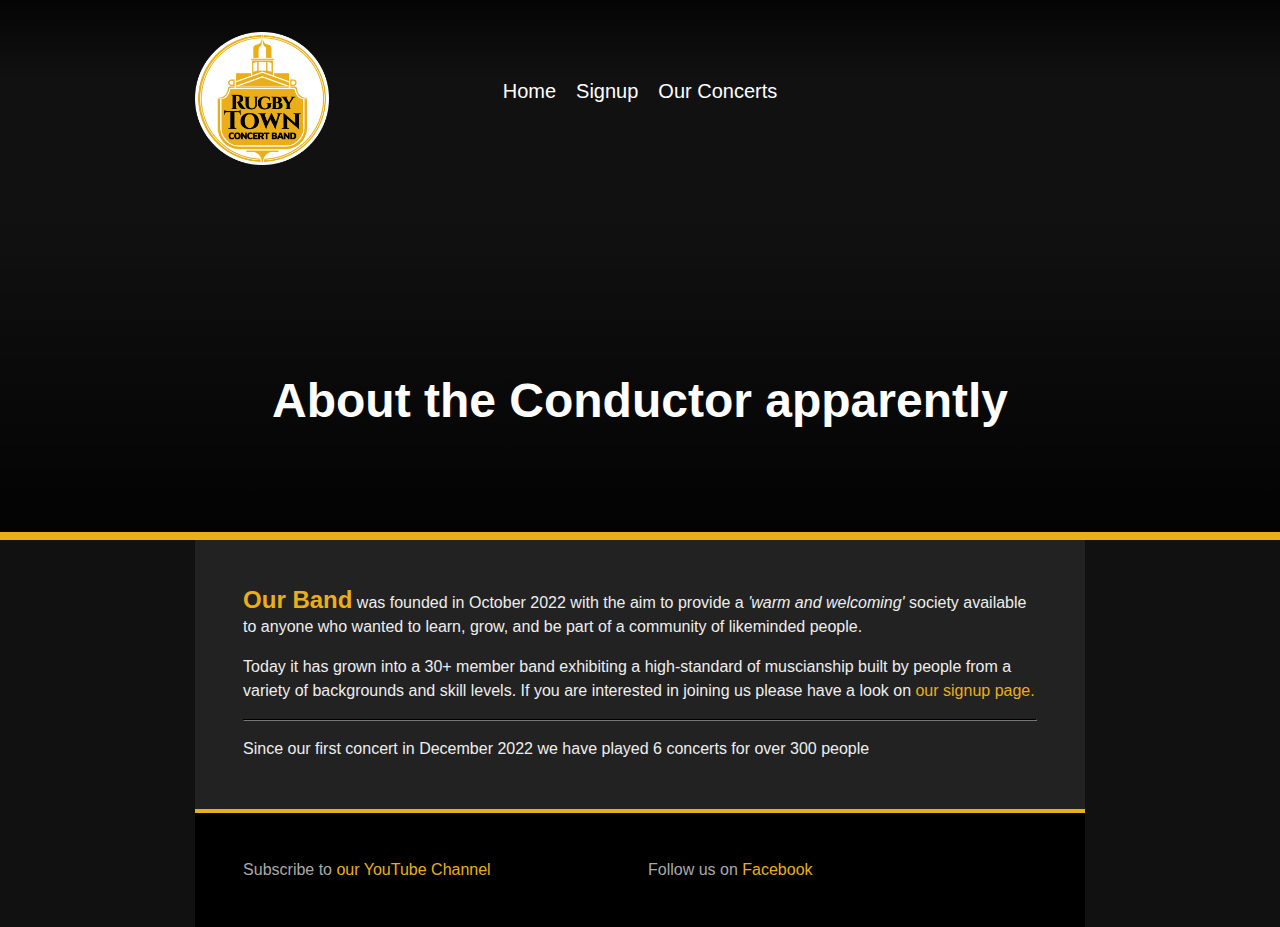
==== about.html @ 68e80f69 "Initial Rewrite" ====
<!DOCTYPE html>
<html lang="en">
<head>
    <meta charset="UTF-8">
    <meta name="viewport" content="width=device-width, initial-scale=1.0">
    <link rel="stylesheet" href="style.css">
    <title>About | Rugby Town Concert Band</title>
</head>
<body>
    <nav>
        <ul class="nav_list">
          <li>
            <a href="/">Home</a>
          </li>
          <li>
            <a href="/signup.html">Signup</a>
          </li>
          <li>
            <a href="/events.html">Our Concerts</a>
          </li>
        </ul>
      </nav>
      <div class="hero-image about-page">
        <div class="content">
            <div class="logo">
              <img src="images/Default_Logo.png" alt="Rugby Town Concert Band Logo">
            </div>
            <h1>About the Conductor apparently</h1>
        </div>
      </div>
      <main>
        <p><span class="emphasis-text">Our Band</span> was founded in October 2022 with the aim to provide a <em>'warm and welcoming'</em> society available to anyone who wanted to learn, grow, and be part of a community of likeminded people.</p>
        <p>Today it has grown into a 30+ member band exhibiting a high-standard of muscianship built by people from a variety of backgrounds and skill levels. If you are interested in joining us please have a look on <a href="/signup.html">our signup page.</a></p>
        <hr>
        <p>Since our first concert in December 2022 we have played 6 concerts for over 300 people</p>
      </main>
      <div class="footer">
        <ul>
          <li>Subscribe to <a href="https://www.youtube.com/@rugbytownconcertband">our YouTube Channel</a></li>
          <li>Follow us on <a href="https://www.facebook.com/rugbytownconcertband">Facebook</a></li>
        </ul>
      </div>
</body>
</html>
---- style.css ----
*, *::before, *::after {
  box-sizing: border-box;
}

html, body {
  font-family: sans-serif;
  padding: 0;
  margin: 0;
}

html {
  height:100%;
  background: #111;
}

img {
  width: 100%;
}

main {
  width: 95%;
  max-width: 100ch;
  
  padding: 2em 3em;
  margin: 0 auto;

  background-color: #222;
  color: #eee;

  line-height: 1.5em;
}

hr {
  border-color: #222;
}

nav {
  position: absolute;
  top: 3em;
  left: 50%;
  transform: translateX(-50%);

  font-size: 1.25em;
}

#home_nav {
  top: unset;
  bottom: 15vh;
}

.nav_list {
  display: flex;
  flex-direction: row;

  gap: 1em;

  list-style: none;
  
  padding: 0;
}

.nav_list a {
  color: white;
  text-decoration: none;
}

.hero-image {
  position: relative;

  justify-content: center;
  align-items: center;

  padding: 1em 2em;

  height: 89vh;

  background-image: url('images/DSCF9048.JPG');
  background-size: cover;
  background-position: 35% 0%;

  color: white;
  text-align: center;

  border-bottom: .5em solid #eaaf18;
  z-index: -1;
}

.hero-image::before {
  position: absolute;
  content: '';
  width: 100%;
  left:0;
  top: 0;
  height: 15%;

  background: linear-gradient(rgba(0,0,0,.75), rgba(0,0,0,0));
  z-index: 1;
}

.hero-image::after {
  position: absolute;
  content: '';
  width: 100%;
  left:0;
  bottom: 0;
  height: 20%;

  background: linear-gradient(rgba(0,0,0,0), rgba(0,0,0,.85));
  z-index: 1;
}

.logo {
  position: relative;
  aspect-ratio: 1;
  width: 50%;
  max-width: 275px;

  margin: 5em auto;
  
  z-index: 2;
}

.emphasis-text {
  color: #eaaf18;
  font-weight: bold;
  font-size: 1.5em;
}

.footer {
  border-top: .25em solid #eaaf18;
  width: 95%;
  max-width: 100ch;
  
  padding: 2em 3em;
  margin: 0 auto;

  background-color: black;
}

.footer ul {
  display: grid;
  grid-template-columns: 1fr 1fr;
  gap: 1em;
  list-style: none;
  padding: 0;
}

.footer li {
  color: #aaa;
}

.footer a, main a {
  text-decoration: none;
  color: #eaaf18;
}

a:hover {
  text-decoration: underline;
}

.about-page {
  height: 60vh;

  padding: 0;

  background-image: url("images/DSCF9029.JPG");
  background-position: 50% 50%;
}

.about-page::after {
  height: 60%;
}

.about-page .logo {
  position: absolute;
  margin: 0;
  top: 2em;

  width: 15%;
  max-width: 150px;
  z-index: 2;
}

.about-page h1 {
  position: absolute;
  bottom: 1.5em;
  width: 100%;

  font-size: 3em;
  text-align: center;
  z-index: 2;
}

.content {
  position: relative;
  width: 95%;
  max-width: 100ch;
  margin: 0 auto;
  height: 100%;
}
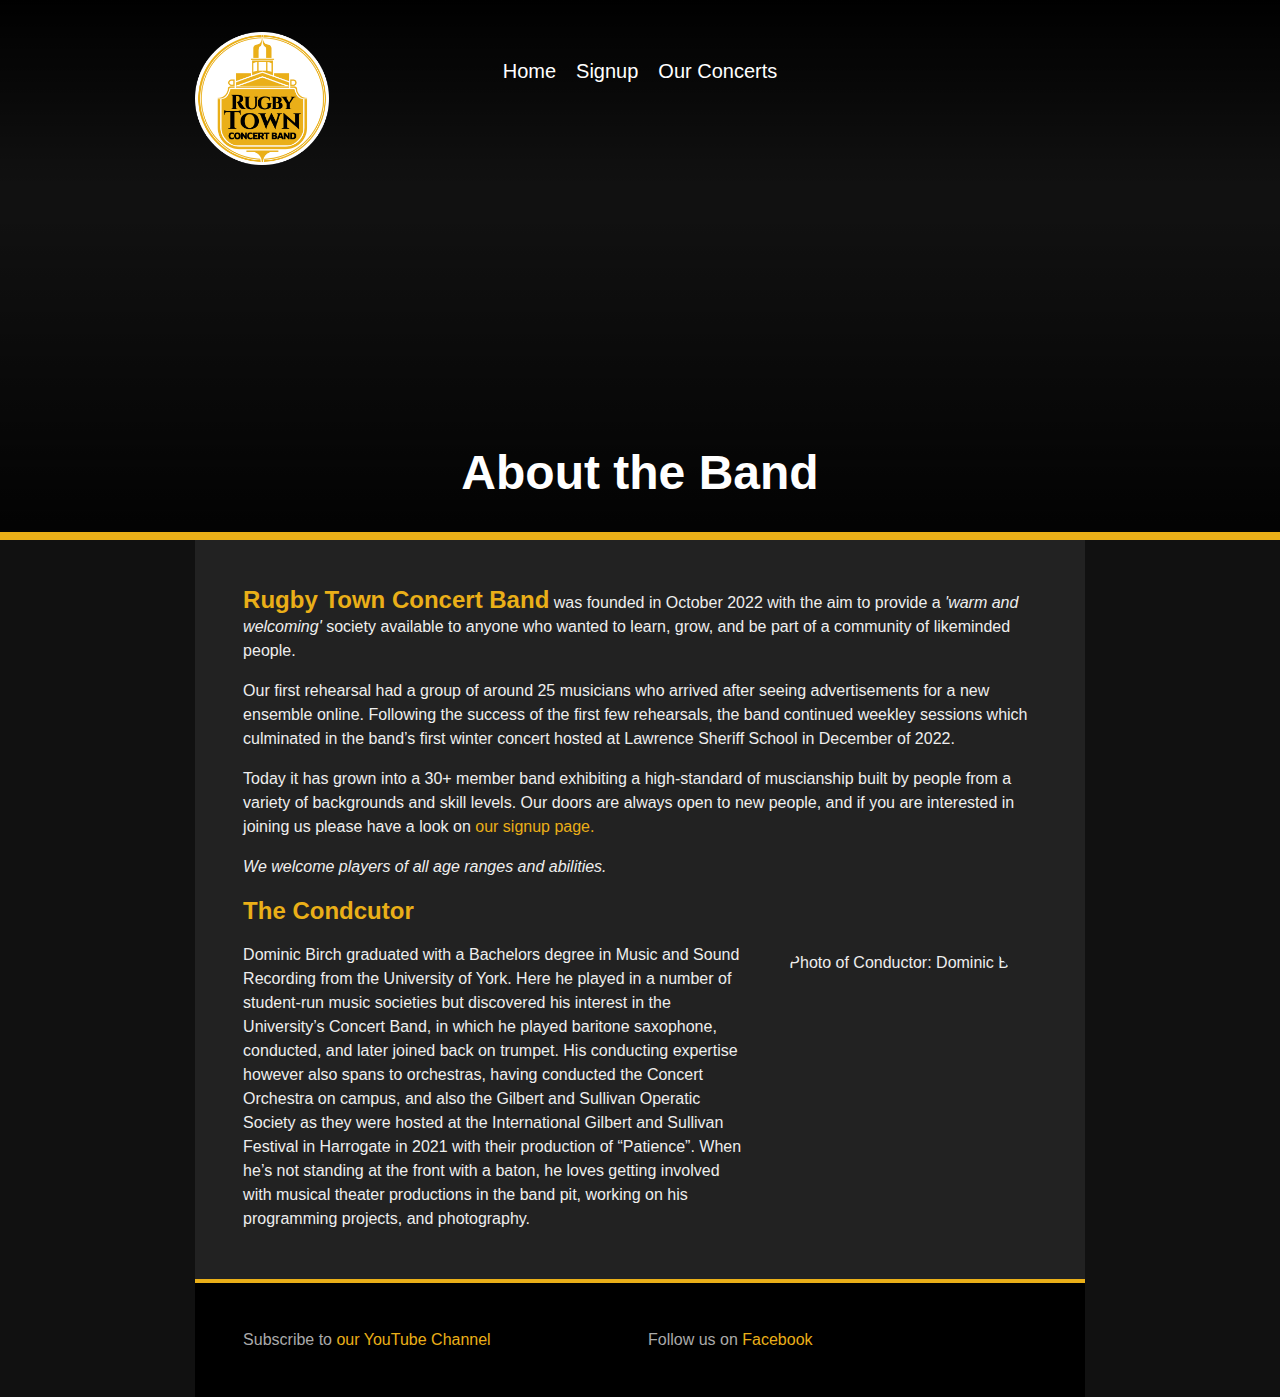
==== commit 98a1deac: "Computer Transfer:" ====
--- a/about.html
+++ b/about.html
@@ -25,14 +25,16 @@
             <div class="logo">
               <img src="images/Default_Logo.png" alt="Rugby Town Concert Band Logo">
             </div>
-            <h1>About the Conductor apparently</h1>
+            <h1>About the Band</h1>
         </div>
       </div>
       <main>
-        <p><span class="emphasis-text">Our Band</span> was founded in October 2022 with the aim to provide a <em>'warm and welcoming'</em> society available to anyone who wanted to learn, grow, and be part of a community of likeminded people.</p>
-        <p>Today it has grown into a 30+ member band exhibiting a high-standard of muscianship built by people from a variety of backgrounds and skill levels. If you are interested in joining us please have a look on <a href="/signup.html">our signup page.</a></p>
-        <hr>
-        <p>Since our first concert in December 2022 we have played 6 concerts for over 300 people</p>
+        <p><span class="emphasis-text">Rugby Town Concert Band</span> was founded in October 2022 with the aim to provide a <em>'warm and welcoming'</em> society available to anyone who wanted to learn, grow, and be part of a community of likeminded people.</p>
+        <p>Our first rehearsal had a group of around 25 musicians who arrived  after seeing advertisements for a new ensemble online. Following the success of the first few rehearsals, the band continued weekley sessions which culminated in the band’s first winter concert hosted at Lawrence Sheriff School in December of 2022.</p>
+        <p>Today it has grown into a 30+ member band exhibiting a high-standard of muscianship built by people from a variety of backgrounds and skill levels. Our doors are always open to new people, and if you are interested in joining us please have a look on <a href="/signup.html">our signup page.</a></p>
+        <p><em>We welcome players of all age ranges and abilities.</em></p>
+        <h2 class="emphasis-text">The Condcutor</h2>
+        <p><div class="conductor_img"><img src="images/Conductor_Dom_birch.png" alt="A Photo of Conductor: Dominic Birch"></div>Dominic Birch graduated with a Bachelors degree in Music and Sound Recording from the University of York. Here he played in a number of student-run music societies but discovered his interest in the University’s Concert Band, in which he played baritone saxophone, conducted, and later joined back on trumpet. His conducting expertise however also spans to orchestras, having conducted the Concert Orchestra on campus, and also the Gilbert and Sullivan Operatic Society as they were hosted at the International Gilbert and Sullivan Festival in Harrogate in 2021 with their production of “Patience”. When he’s not standing at the front with a baton, he loves getting involved with musical theater productions in the band pit, working on his programming projects, and photography.</p>
       </main>
       <div class="footer">
         <ul>
--- a/style.css
+++ b/style.css
@@ -36,7 +36,7 @@
 
 nav {
   position: absolute;
-  top: 3em;
+  top: 2em;
   left: 50%;
   transform: translateX(-50%);
 
@@ -76,7 +76,7 @@
 
   background-image: url('images/DSCF9048.JPG');
   background-size: cover;
-  background-position: 35% 0%;
+  background-position: 35% 10%;
 
   color: white;
   text-align: center;
@@ -91,9 +91,9 @@
   width: 100%;
   left:0;
   top: 0;
-  height: 15%;
-
-  background: linear-gradient(rgba(0,0,0,.75), rgba(0,0,0,0));
+  height: 35%;
+
+  background: linear-gradient(rgba(0,0,0,1), rgba(0,0,0,0));
   z-index: 1;
 }
 
@@ -112,10 +112,10 @@
 .logo {
   position: relative;
   aspect-ratio: 1;
-  width: 50%;
-  max-width: 275px;
-
-  margin: 5em auto;
+  width: 25%;
+  max-width: 250px;
+
+  margin: 2.5em auto;
   
   z-index: 2;
 }
@@ -183,8 +183,9 @@
 
 .about-page h1 {
   position: absolute;
-  bottom: 1.5em;
-  width: 100%;
+  width: 100%;
+
+  bottom:0;
 
   font-size: 3em;
   text-align: center;
@@ -197,4 +198,18 @@
   max-width: 100ch;
   margin: 0 auto;
   height: 100%;
+}
+
+.conductor_img {
+  float: right;
+  width: 35%;
+  margin: .5em 0em .5em 1em;
+}
+
+.conductor_img img {
+  object-fit: cover;
+  aspect-ratio: 2.5/3;
+  -webkit-clip-path: polygon(15% 0%, 85% 0%, 85% 0%, 100% 15%, 100% 85%, 85% 100%, 15% 100%, 0% 85%, 0% 15%);
+  clip-path: polygon(15% 0%, 85% 0%, 85% 0%, 100% 15%, 100% 85%, 85% 100%, 15% 100%, 0% 85%, 0% 15%);
+  display: block;
 }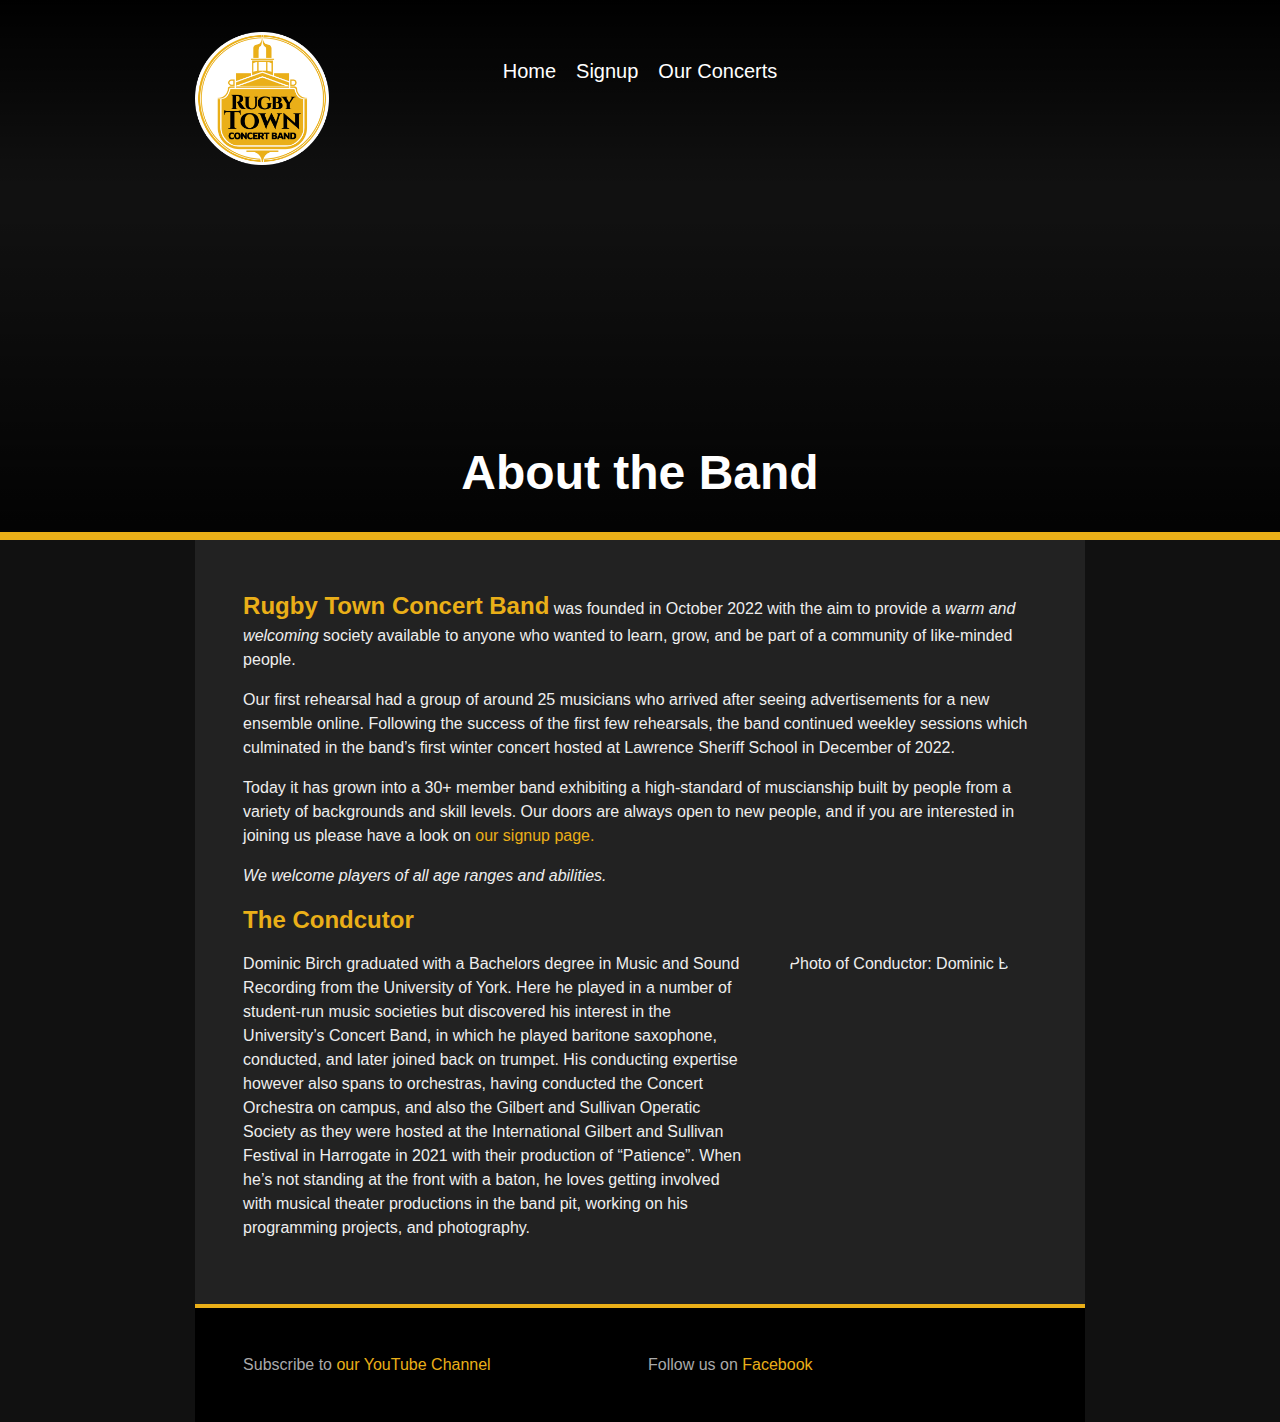
==== commit 8b03f36e: "Enabled sign-up form to send to backend" ====
--- a/about.html
+++ b/about.html
@@ -29,7 +29,7 @@
         </div>
       </div>
       <main>
-        <p><span class="emphasis-text">Rugby Town Concert Band</span> was founded in October 2022 with the aim to provide a <em>'warm and welcoming'</em> society available to anyone who wanted to learn, grow, and be part of a community of likeminded people.</p>
+        <p><span class="emphasis-text">Rugby Town Concert Band</span> was founded in October 2022 with the aim to provide a <em>warm and welcoming</em> society available to anyone who wanted to learn, grow, and be part of a community of like-minded people.</p>
         <p>Our first rehearsal had a group of around 25 musicians who arrived  after seeing advertisements for a new ensemble online. Following the success of the first few rehearsals, the band continued weekley sessions which culminated in the band’s first winter concert hosted at Lawrence Sheriff School in December of 2022.</p>
         <p>Today it has grown into a 30+ member band exhibiting a high-standard of muscianship built by people from a variety of backgrounds and skill levels. Our doors are always open to new people, and if you are interested in joining us please have a look on <a href="/signup.html">our signup page.</a></p>
         <p><em>We welcome players of all age ranges and abilities.</em></p>
--- a/style.css
+++ b/style.css
@@ -21,7 +21,7 @@
   width: 95%;
   max-width: 100ch;
   
-  padding: 2em 3em;
+  padding: 2em 3em 3em;
   margin: 0 auto;
 
   background-color: #222;
@@ -41,6 +41,10 @@
   transform: translateX(-50%);
 
   font-size: 1.25em;
+}
+
+p {
+  line-height: 1.5;
 }
 
 #home_nav {
@@ -203,7 +207,7 @@
 .conductor_img {
   float: right;
   width: 35%;
-  margin: .5em 0em .5em 1em;
+  margin: 0em 0em .5em 1em;
 }
 
 .conductor_img img {
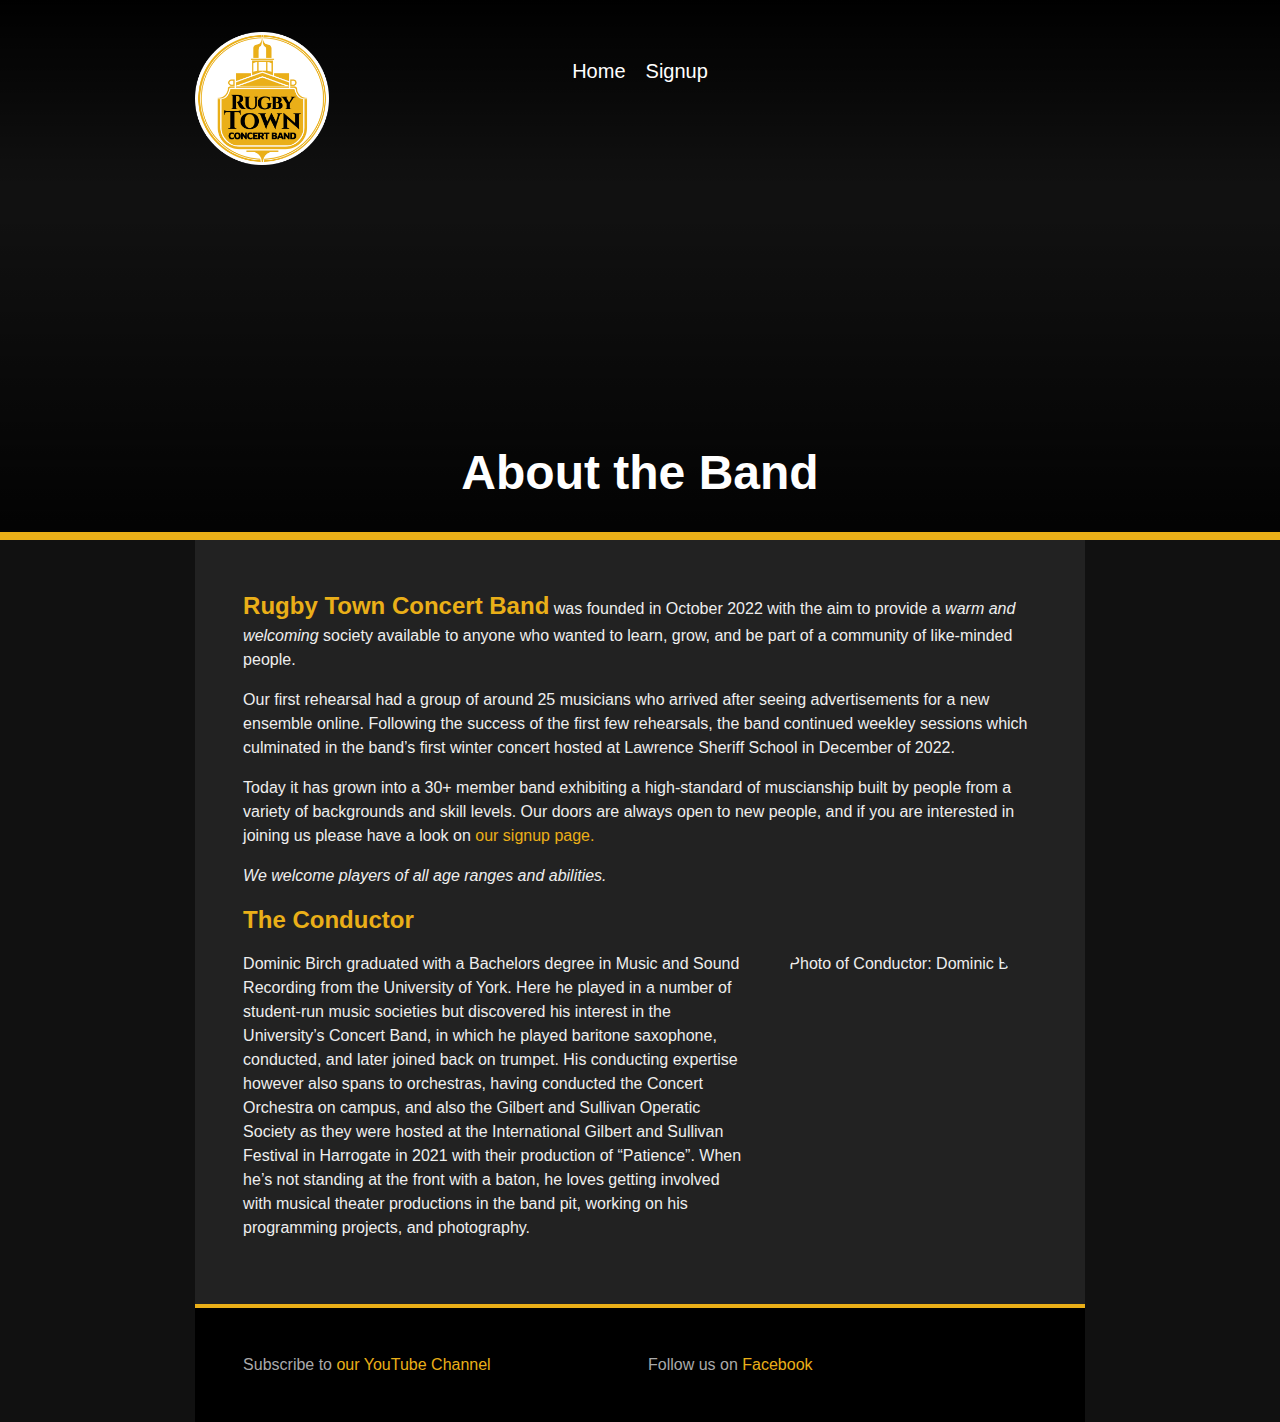
==== commit 4c3475b3: "Finished Signup:" ====
--- a/about.html
+++ b/about.html
@@ -15,9 +15,6 @@
           <li>
             <a href="/signup.html">Signup</a>
           </li>
-          <li>
-            <a href="/events.html">Our Concerts</a>
-          </li>
         </ul>
       </nav>
       <div class="hero-image about-page">
@@ -33,7 +30,7 @@
         <p>Our first rehearsal had a group of around 25 musicians who arrived  after seeing advertisements for a new ensemble online. Following the success of the first few rehearsals, the band continued weekley sessions which culminated in the band’s first winter concert hosted at Lawrence Sheriff School in December of 2022.</p>
         <p>Today it has grown into a 30+ member band exhibiting a high-standard of muscianship built by people from a variety of backgrounds and skill levels. Our doors are always open to new people, and if you are interested in joining us please have a look on <a href="/signup.html">our signup page.</a></p>
         <p><em>We welcome players of all age ranges and abilities.</em></p>
-        <h2 class="emphasis-text">The Condcutor</h2>
+        <h2 class="emphasis-text">The Conductor</h2>
         <p><div class="conductor_img"><img src="images/Conductor_Dom_birch.png" alt="A Photo of Conductor: Dominic Birch"></div>Dominic Birch graduated with a Bachelors degree in Music and Sound Recording from the University of York. Here he played in a number of student-run music societies but discovered his interest in the University’s Concert Band, in which he played baritone saxophone, conducted, and later joined back on trumpet. His conducting expertise however also spans to orchestras, having conducted the Concert Orchestra on campus, and also the Gilbert and Sullivan Operatic Society as they were hosted at the International Gilbert and Sullivan Festival in Harrogate in 2021 with their production of “Patience”. When he’s not standing at the front with a baton, he loves getting involved with musical theater productions in the band pit, working on his programming projects, and photography.</p>
       </main>
       <div class="footer">
